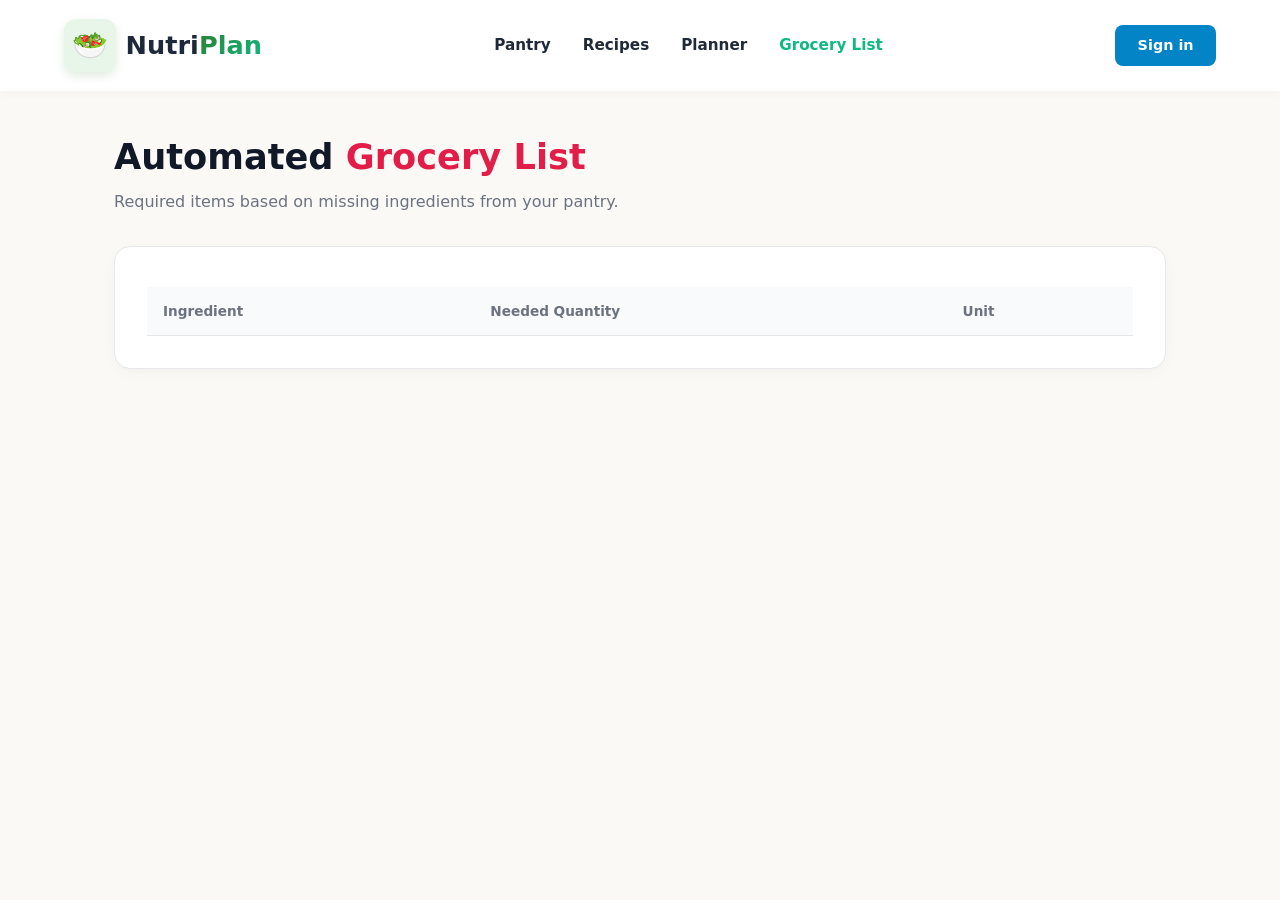
==== grocery.html @ 01946815 "Add files via upload" ====
<!DOCTYPE html>
<html lang="en">
<head>
    <meta charset="UTF-8">
    <meta name="viewport" content="width=device-width, initial-scale=1.0">
    <title>NutriPlan - Grocery List</title>
    <link rel="stylesheet" href="styles.css">
</head>
<body>

    <header class="navbar">
        <a href="index.html" class="logo">
            <span class="logo-icon">🥗</span>
            <span class="logo-text">Nutri<span class="highlight-plan">Plan</span></span>
        </a>
        <nav class="nav-links">
            <a href="pantry.html">Pantry</a>
            <a href="recipes.html">Recipes</a>
            <a href="planner.html">Planner</a>
            <a href="grocery.html" class="active">Grocery List</a>
        </nav>
        <a href="login.html" class="btn-signin">Sign in</a>
    </header>

    <main class="page-container">
        <header class="page-header">
            <h1 class="page-title">Automated <span class="highlight">Grocery List</span></h1>
            <p class="page-subtitle">Required items based on missing ingredients from your pantry.</p>
        </header>

        <section class="card-section">
            <table class="data-table">
                <thead>
                    <tr>
                        <th>Ingredient</th>
                        <th>Needed Quantity</th>
                        <th>Unit</th>
                    </tr>
                </thead>
                <tbody id="grocery-table-body">
                    <!-- Dynamic shopping list items -->
                </tbody>
            </table>
        </section>
    </main>

</body>
</html>
---- styles.css ----
:root {
    --bg-main: #FAF9F6;
    --sidebar-bg: #1A202C;
    --primary-emerald: #10B981;
    --primary-emerald-hover: #059669;
    --accent-orange: #F59E0B;
    --text-primary: #1F2937;
    --text-muted: #6B7280;
    --card-bg: #FFFFFF;
    --border-color: #E5E7EB;
    --danger-red: #EF4444;
}

* {
    box-sizing: border-box;
    margin: 0;
    padding: 0;
}

body {
    font-family: system-ui, -apple-system, BlinkMacSystemFont, 'Segoe UI', Roboto, sans-serif;
    background-color: var(--bg-main);
    color: var(--text-primary);
    line-height: 1.5;
}

/* Header & Navbar */
.navbar {
    display: flex;
    justify-content: space-between;
    align-items: center;
    padding: 1.2rem 4rem;
    background-color: #FFFFFF;
    box-shadow: 0 2px 10px rgba(0, 0, 0, 0.03);
}

.logo {
    display: flex;
    align-items: center;
    gap: 0.6rem;
    text-decoration: none;
    font-size: 1.6rem;
    font-weight: 800;
    color: #1E293B;
}

.logo-icon {
    font-size: 1.8rem;
    background: #E8F5E9;
    padding: 0.3rem 0.5rem;
    border-radius: 12px;
    display: inline-flex;
    align-items: center;
    justify-content: center;
    box-shadow: 0 4px 10px rgba(46, 125, 50, 0.15);
}

.highlight-plan {
    background-image: linear-gradient(135deg, #2E7D32, #10B981);
    -webkit-background-clip: text;
    background-clip: text;
    -webkit-text-fill-color: transparent;
    font-weight: 900;
}

.nav-links {
    display: flex;
    gap: 2rem;
}

.nav-links a {
    text-decoration: none;
    color: var(--text-primary);
    font-weight: 600;
    font-size: 0.95rem;
    transition: color 0.2s;
}

.nav-links a.active,
.nav-links a:hover {
    color: var(--primary-emerald);
}

.btn-signin {
    background-color: #0284C7;
    color: #FFFFFF;
    padding: 0.6rem 1.4rem;
    border-radius: 8px;
    text-decoration: none;
    font-weight: 600;
    font-size: 0.9rem;
}

/* Page Layouts for Subpages */
.page-container {
    max-width: 1100px;
    margin: 2.5rem auto;
    padding: 0 1.5rem;
}

.page-header {
    margin-bottom: 2rem;
}

.page-title {
    font-size: 2.2rem;
    font-weight: 800;
    color: #111827;
}

.page-subtitle {
    color: var(--text-muted);
    font-size: 1rem;
    margin-top: 0.4rem;
}

.highlight {
    color: #E11D48;
}

/* Grids and Cards */
.content-split {
    display: grid;
    grid-template-columns: 1fr 1fr;
    gap: 2rem;
    align-items: start;
}

.card-section {
    background: #FFFFFF;
    padding: 2rem;
    border-radius: 16px;
    border: 1px solid var(--border-color);
    box-shadow: 0 4px 15px rgba(0, 0, 0, 0.03);
    margin-bottom: 1.5rem;
}

.card-section h2 {
    font-size: 1.25rem;
    margin-bottom: 1rem;
    color: #1F2937;
}

/* Forms & Inputs Styling */
.form-group {
    margin-bottom: 1.25rem;
    display: flex;
    flex-direction: column;
    gap: 0.4rem;
}

.form-group label {
    font-weight: 600;
    font-size: 0.9rem;
    color: var(--text-primary);
}

.form-group input,
.form-group select,
.form-group textarea {
    width: 100%;
    padding: 0.75rem 1rem;
    border: 1px solid var(--border-color);
    border-radius: 10px;
    font-size: 0.95rem;
    outline: none;
    background-color: #FAF9F6;
    transition: border-color 0.2s, background-color 0.2s;
}

.form-group input:focus,
.form-group select:focus,
.form-group textarea:focus {
    border-color: var(--primary-emerald);
    background-color: #FFFFFF;
}

.form-grid {
    display: grid;
    grid-template-columns: repeat(3, 1fr) auto;
    gap: 1rem;
    align-items: end;
}

.form-grid-2 {
    display: grid;
    grid-template-columns: 1fr 1fr;
    gap: 1rem;
}

/* Buttons */
.btn-submit {
    background-color: var(--primary-emerald);
    color: #FFFFFF;
    border: none;
    padding: 0.75rem 1.5rem;
    border-radius: 10px;
    font-weight: 600;
    font-size: 0.95rem;
    cursor: pointer;
    transition: background-color 0.2s;
}

.btn-submit:hover {
    background-color: var(--primary-emerald-hover);
}

.full-width {
    width: 100%;
    margin-top: 0.5rem;
}

/* Dynamic Content Display Boxes */
.result-box {
    background: #F8FAFC;
    border: 1px dashed #CBD5E1;
    padding: 1.5rem;
    border-radius: 12px;
    min-height: 180px;
    color: var(--text-muted);
    line-height: 1.6;
    white-space: pre-line;
}

/* Tables for Pantry & Grocery */
.data-table {
    width: 100%;
    border-collapse: collapse;
    margin-top: 0.5rem;
}

.data-table th {
    background-color: #F8FAFC;
    text-align: left;
    padding: 0.85rem 1rem;
    font-size: 0.85rem;
    font-weight: 700;
    color: var(--text-muted);
    border-bottom: 1px solid var(--border-color);
}

.data-table td {
    padding: 0.85rem 1rem;
    border-bottom: 1px solid var(--border-color);
    font-size: 0.9rem;
}

/* Homepage Hero Styles */
.hero-container {
    display: grid;
    grid-template-columns: 1.2fr 1fr;
    align-items: center;
    gap: 3rem;
    max-width: 1200px;
    margin: 3rem auto;
    padding: 0 2rem;
}

.hero-title {
    font-size: 3.2rem;
    font-weight: 900;
    line-height: 1.15;
    color: #111827;
    margin-bottom: 1.5rem;
}

.hero-description {
    font-size: 1.15rem;
    color: var(--text-muted);
    line-height: 1.6;
    margin-bottom: 2rem;
}

.hero-image-section {
    position: relative;
    display: flex;
    justify-content: center;
    align-items: center;
}

.illustration-bg {
    position: relative;
    width: 100%;
    display: flex;
    justify-content: center;
}

.main-person-img {
    width: 380px;
    max-width: 100%;
    height: auto;
    display: block;
    filter: drop-shadow(0 15px 25px rgba(0, 0, 0, 0.06));
    animation: float 4s ease-in-out infinite;
}

@keyframes float {
    0% { transform: translateY(0px); }
    50% { transform: translateY(-12px); }
    100% { transform: translateY(0px); }
}

.badge-float {
    background: #FFFFFF;
    border-radius: 50%;
    padding: 0.75rem;
    box-shadow: 0 10px 20px rgba(0, 0, 0, 0.08);
    display: flex;
    align-items: center;
    justify-content: center;
    width: 50px;
    height: 50px;
    position: absolute;
    z-index: 2;
}

.badge-bottom-left { left: 20px; bottom: 20px; }
.badge-top-right { right: 20px; top: 20px; }

.subscribe-form {
    display: flex;
    gap: 0.5rem;
    margin-bottom: 2rem;
    background: #FFFFFF;
    padding: 0.4rem;
    border-radius: 10px;
    border: 1px solid var(--border-color);
}

.subscribe-form input {
    border: none;
    outline: none;
    padding: 0.8rem 1rem;
    flex: 1;
    font-size: 0.95rem;
}

.trending-section {
    display: flex;
    flex-direction: column;
    gap: 0.8rem;
}

.trending-title {
    font-size: 0.85rem;
    font-weight: 700;
    color: var(--text-muted);
    text-transform: uppercase;
}

.tags-group {
    display: flex;
    gap: 0.6rem;
}

.tag {
    background: #E2E8F0;
    color: var(--text-primary);
    text-decoration: none;
    padding: 0.4rem 0.9rem;
    border-radius: 20px;
    font-size: 0.85rem;
    font-weight: 600;
}
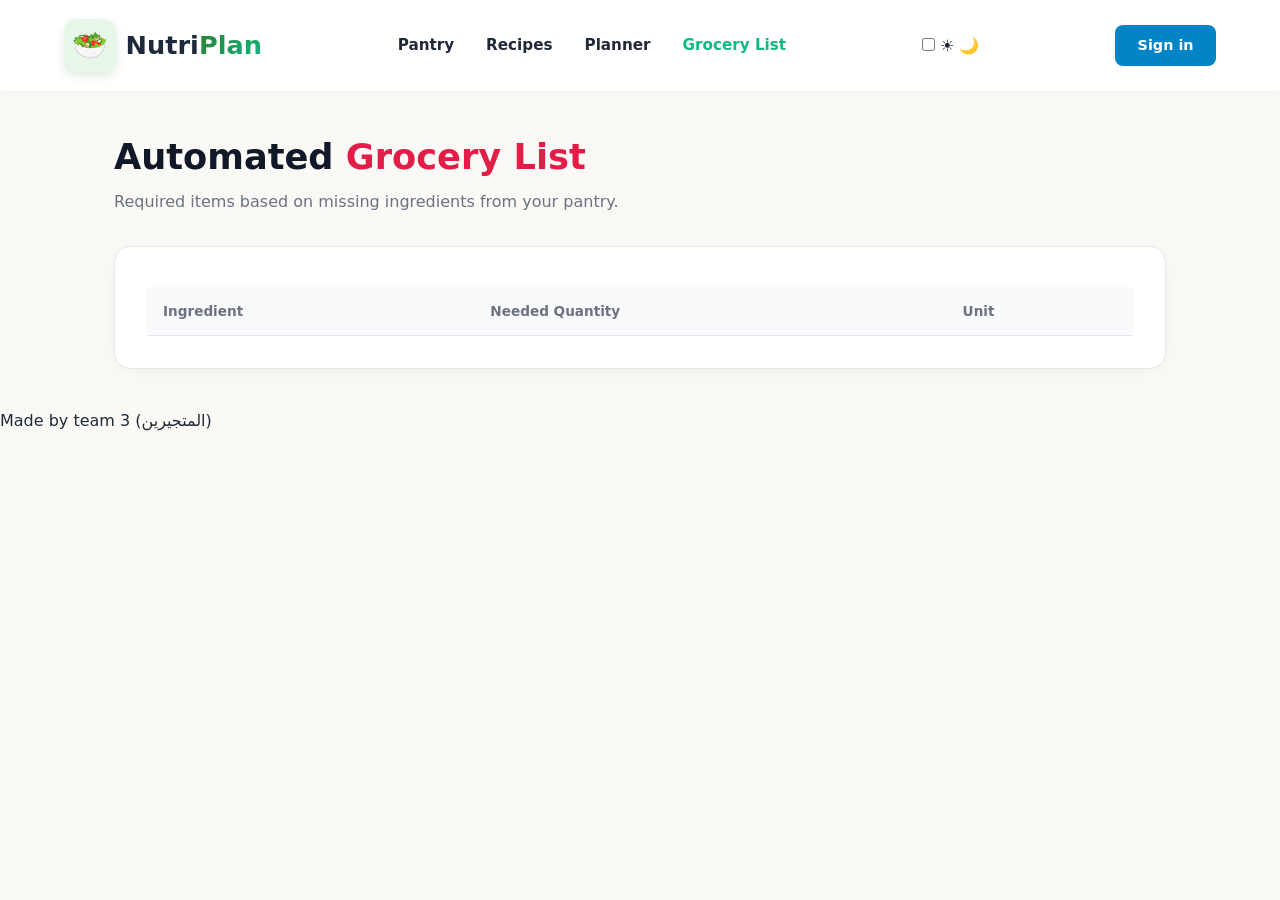
==== commit 1d44f9c1: "Update grocery.html" ====
--- a/grocery.html
+++ b/grocery.html
@@ -9,6 +9,7 @@
 <body>
 
     <header class="navbar">
+       
         <a href="index.html" class="logo">
             <span class="logo-icon">🥗</span>
             <span class="logo-text">Nutri<span class="highlight-plan">Plan</span></span>
@@ -19,6 +20,13 @@
             <a href="planner.html">Planner</a>
             <a href="grocery.html" class="active">Grocery List</a>
         </nav>
+        <label class="theme-switch" for="theme-toggle">
+    <input type="checkbox" id="theme-toggle">
+    <span class="slider round">
+        <span class="icon sun-icon">☀️</span>
+        <span class="icon moon-icon">🌙</span>
+    </span>
+</label>
         <a href="login.html" class="btn-signin">Sign in</a>
     </header>
 
@@ -43,6 +51,12 @@
             </table>
         </section>
     </main>
+    <script src="dark-mode.js"></script>
+    <footer class="site-footer">
+    <div class="footer-container">
+        <p class="copyright-text">Made by team 3 (المتجيرين)</p>
+    </div>
+</footer>
 
 </body>
-</html>+</html>
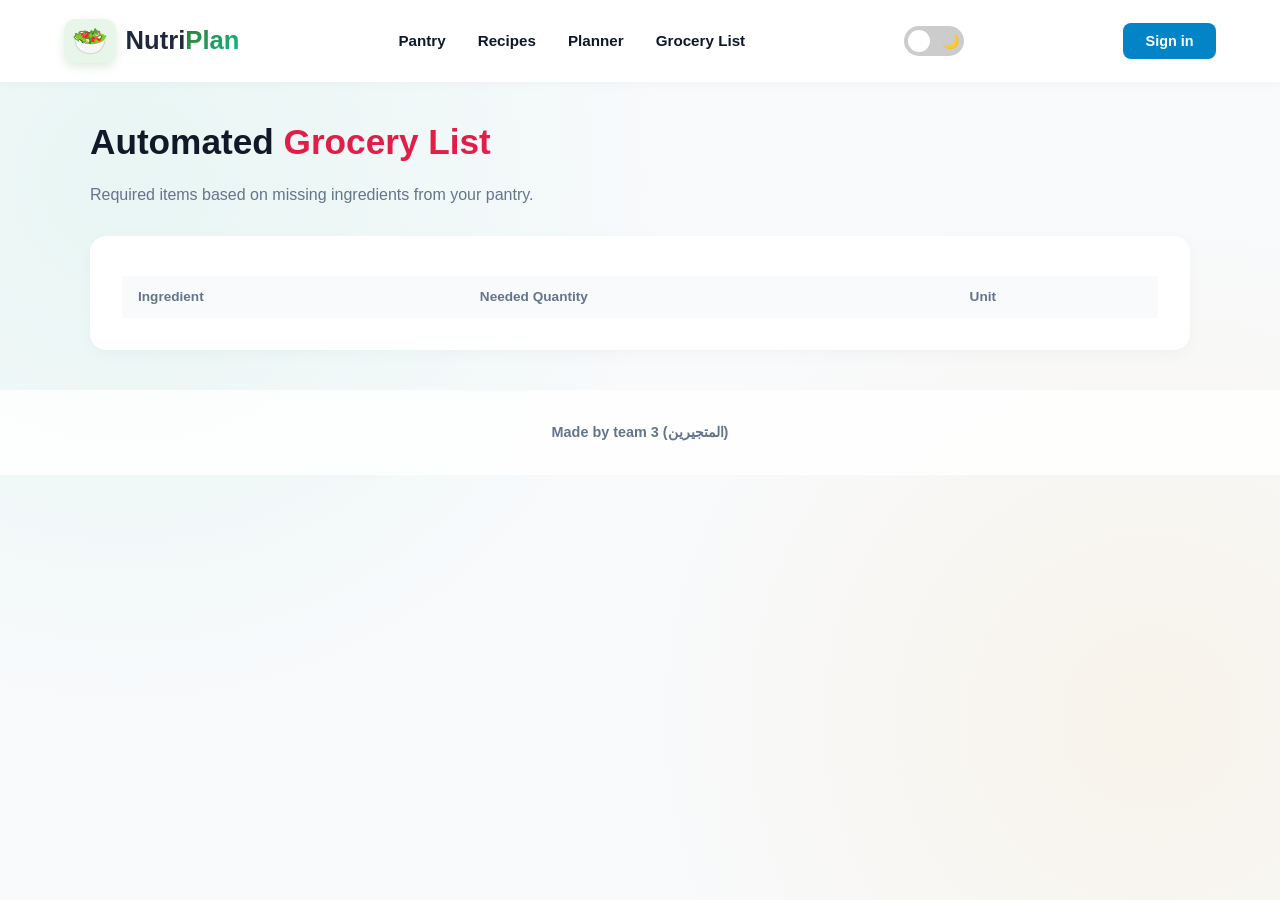
==== commit b6245016: "Add grocery.js for dynamic grocery list functionality Added grocery.js script for dynamic functional" ====
--- a/grocery.html
+++ b/grocery.html
@@ -9,7 +9,6 @@
 <body>
 
     <header class="navbar">
-       
         <a href="index.html" class="logo">
             <span class="logo-icon">🥗</span>
             <span class="logo-text">Nutri<span class="highlight-plan">Plan</span></span>
@@ -21,12 +20,12 @@
             <a href="grocery.html" class="active">Grocery List</a>
         </nav>
         <label class="theme-switch" for="theme-toggle">
-    <input type="checkbox" id="theme-toggle">
-    <span class="slider round">
-        <span class="icon sun-icon">☀️</span>
-        <span class="icon moon-icon">🌙</span>
-    </span>
-</label>
+            <input type="checkbox" id="theme-toggle">
+            <span class="slider round">
+                <span class="icon sun-icon">☀️</span>
+                <span class="icon moon-icon">🌙</span>
+            </span>
+        </label>
         <a href="login.html" class="btn-signin">Sign in</a>
     </header>
 
@@ -51,12 +50,14 @@
             </table>
         </section>
     </main>
+
+    <footer class="site-footer">
+        <div class="footer-container">
+            <p class="copyright-text">Made by team 3 (المتجيرين)</p>
+        </div>
+    </footer>
+
     <script src="dark-mode.js"></script>
-    <footer class="site-footer">
-    <div class="footer-container">
-        <p class="copyright-text">Made by team 3 (المتجيرين)</p>
-    </div>
-</footer>
-
+    <script src="grocery.js"></script>
 </body>
 </html>
--- a/styles.css
+++ b/styles.css
@@ -1,30 +1,56 @@
 :root {
-    --bg-main: #FAF9F6;
-    --sidebar-bg: #1A202C;
-    --primary-emerald: #10B981;
-    --primary-emerald-hover: #059669;
-    --accent-orange: #F59E0B;
-    --text-primary: #1F2937;
-    --text-muted: #6B7280;
-    --card-bg: #FFFFFF;
-    --border-color: #E5E7EB;
-    --danger-red: #EF4444;
-}
-
-* {
-    box-sizing: border-box;
+    --bg-main: #f8fafc;
+    --card-bg: rgba(255, 255, 255, 0.85);
+    --card-border: rgba(226, 232, 240, 0.8);
+    --primary-color: #10b981;
+    --accent-color: #f59e0b; 
+    --text-primary: #0f172a;
+    --text-muted: #64748b;
+}
+
+body {
     margin: 0;
     padding: 0;
-}
-
-body {
-    font-family: system-ui, -apple-system, BlinkMacSystemFont, 'Segoe UI', Roboto, sans-serif;
+    font-family: 'Segoe UI', Tahoma, Geneva, Verdana, sans-serif;
+    color: var(--text-primary);
     background-color: var(--bg-main);
-    color: var(--text-primary);
-    line-height: 1.5;
-}
-
-/* Header & Navbar */
+    
+  
+    background-image: 
+        radial-gradient(#10b981 0.65px, transparent 0.65px),
+        radial-gradient(circle at 10% 20%, rgba(16, 185, 129, 0.07) 0%, transparent 40%),
+        radial-gradient(circle at 90% 80%, rgba(245, 158, 11, 0.07) 0%, transparent 40%);
+    background-size: 20px 20px, 100% 100%, 100% 100%;
+    background-attachment: fixed;
+    min-height: 100vh;
+}
+
+.card, .container-box, section {
+    background: var(--card-bg);
+    backdrop-filter: blur(12px);
+    -webkit-backdrop-filter: blur(12px);
+    border: 1px solid var(--card-border);
+    border-radius: 16px;
+    box-shadow: 0 10px 25px -5px rgba(0, 0, 0, 0.04), 0 8px 10px -6px rgba(0, 0, 0, 0.02);
+}
+
+
+.card-section, .hero-container, section {
+    background: var(--card-bg);
+    border: 1px solid var(--card-border);
+    border-radius: 16px;
+    box-shadow: 0 10px 25px -5px rgba(0, 0, 0, 0.05), 0 8px 10px -6px rgba(0, 0, 0, 0.01);
+}
+
+.card, .container-box, section {
+    background: var(--card-bg);
+    backdrop-filter: blur(10px);
+    -webkit-backdrop-filter: blur(10px);
+    border: 1px solid var(--card-border);
+    border-radius: 16px;
+    box-shadow: 0 8px 32px 0 rgba(0, 0, 0, 0.05);
+}
+
 .navbar {
     display: flex;
     justify-content: space-between;
@@ -91,7 +117,6 @@
     font-size: 0.9rem;
 }
 
-/* Page Layouts for Subpages */
 .page-container {
     max-width: 1100px;
     margin: 2.5rem auto;
@@ -118,7 +143,6 @@
     color: #E11D48;
 }
 
-/* Grids and Cards */
 .content-split {
     display: grid;
     grid-template-columns: 1fr 1fr;
@@ -141,7 +165,6 @@
     color: #1F2937;
 }
 
-/* Forms & Inputs Styling */
 .form-group {
     margin-bottom: 1.25rem;
     display: flex;
@@ -188,7 +211,6 @@
     gap: 1rem;
 }
 
-/* Buttons */
 .btn-submit {
     background-color: var(--primary-emerald);
     color: #FFFFFF;
@@ -210,7 +232,6 @@
     margin-top: 0.5rem;
 }
 
-/* Dynamic Content Display Boxes */
 .result-box {
     background: #F8FAFC;
     border: 1px dashed #CBD5E1;
@@ -222,7 +243,6 @@
     white-space: pre-line;
 }
 
-/* Tables for Pantry & Grocery */
 .data-table {
     width: 100%;
     border-collapse: collapse;
@@ -245,7 +265,6 @@
     font-size: 0.9rem;
 }
 
-/* Homepage Hero Styles */
 .hero-container {
     display: grid;
     grid-template-columns: 1.2fr 1fr;
@@ -361,4 +380,270 @@
     border-radius: 20px;
     font-size: 0.85rem;
     font-weight: 600;
-}+}
+
+body.dark-mode {
+    --bg-main: #0F172A;
+    --sidebar-bg: #020617;
+    --text-primary: #F8FAFC;
+    --text-muted: #94A3B8;
+    --card-bg: #1E293B;
+    --border-color: #334155;
+    background-color: #0F172A;
+    color: #F8FAFC;
+}
+
+body.dark-mode .navbar,
+body.dark-mode .card-section,
+body.dark-mode .subscribe-form,
+body.dark-mode .hero-container,
+body.dark-mode .floating-card {
+    background-color: #1E293B;
+    border-color: #334155;
+    color: #F8FAFC;
+}
+
+body.dark-mode .page-title,
+body.dark-mode .card-section h2,
+body.dark-mode .hero-title,
+body.dark-mode .logo {
+    color: #F8FAFC;
+}
+
+body.dark-mode .hero-subtitle,
+body.dark-mode .text-muted {
+    color: #94A3B8;
+}
+
+body.dark-mode .form-group input,
+body.dark-mode .form-group select,
+body.dark-mode .form-group textarea,
+body.dark-mode .result-box,
+body.dark-mode input[type="text"],
+body.dark-mode input[type="number"] {
+    background-color: #0F172A;
+    color: #F8FAFC;
+    border-color: #334155;
+}
+
+body.dark-mode .data-table th {
+    background-color: #0F172A;
+    color: #94A3B8;
+    border-bottom-color: #334155;
+}
+
+body.dark-mode .data-table td {
+    border-bottom-color: #334155;
+    color: #E2E8F0;
+}
+
+.theme-switch {
+  position: relative;
+  display: inline-block;
+  width: 60px;
+  height: 30px;
+}
+
+.theme-switch input {
+  opacity: 0;
+  width: 0;
+  height: 0;
+}
+
+.slider {
+  position: absolute;
+  cursor: pointer;
+  top: 0;
+  left: 0;
+  right: 0;
+  bottom: 0;
+  background-color: #ccc;
+  transition: 0.4s;
+  display: flex;
+  align-items: center;
+  justify-content: space-between;
+  padding: 0 5px;
+}
+
+.slider.round {
+  border-radius: 34px;
+}
+
+.slider.round:before {
+  position: absolute;
+  content: "";
+  height: 22px;
+  width: 22px;
+  left: 4px;
+  bottom: 4px;
+  background-color: white;
+  transition: 0.4s;
+  border-radius: 50%;
+  z-index: 2;
+}
+
+input:checked + .slider {
+  background-color: #334155;
+}
+
+input:checked + .slider:before {
+  transform: translateX(30px);
+}
+
+.icon {
+  font-size: 14px;
+  z-index: 1;
+  user-select: none;
+}
+
+.site-footer {
+    width: 100%;
+    background-color: var(--card-bg);
+    border-top: 1px solid var(--border-color);
+    padding: 1.25rem 0;
+    margin-top: auto;
+    text-align: center;
+}
+
+.footer-container {
+    max-width: 1200px;
+    margin: 0 auto;
+    padding: 0 1rem;
+}
+
+.copyright-text {
+    color: var(--text-muted);
+    font-size: 0.9rem;
+    font-weight: 600;
+}
+
+.hero-section {
+    display: flex;
+    flex-direction: column;
+    align-items: center;
+    justify-content: center;
+    text-align: center;
+    padding: 3rem 1.5rem 4rem 1.5rem;
+    min-height: calc(100vh - 80px);
+    position: relative;
+}
+
+.hero-image-wrapper {
+    max-width: 420px;
+    margin-bottom: 2rem;
+    position: relative;
+}
+
+.main-illustration {
+    width: 100%;
+    height: auto;
+    object-fit: contain;
+}
+
+.hero-content {
+    max-width: 750px;
+}
+
+.hero-title {
+    font-size: 2.8rem;
+    margin-bottom: 1rem;
+    line-height: 1.2;
+}
+
+.hero-subtitle {
+    font-size: 1.15rem;
+    color: var(--text-muted);
+    margin-bottom: 2rem;
+    line-height: 1.6;
+}
+
+.hero-buttons {
+    display: flex;
+    gap: 1rem;
+    justify-content: center;
+}
+
+.scroll-down-indicator {
+    margin-top: 3rem;
+    display: flex;
+    flex-direction: column;
+    align-items: center;
+    gap: 0.3rem;
+    color: var(--text-muted);
+    font-size: 0.85rem;
+    font-weight: 500;
+}
+
+.scroll-down-indicator .arrow {
+    font-size: 1.2rem;
+    animation: bounce 1.8s infinite;
+}
+
+@keyframes bounce {
+    0%, 20%, 50%, 80%, 100% { transform: translateY(0); }
+    40% { transform: translateY(-8px); }
+    60% { transform: translateY(-4px); }
+}
+
+.about-section {
+    background-color: var(--card-bg);
+    border-top: 1px solid var(--border-color);
+    padding: 5rem 1.5rem;
+    width: 100%;
+}
+
+.about-container {
+    max-width: 1100px;
+    margin: 0 auto;
+    text-align: center;
+}
+
+.section-title {
+    font-size: 2.2rem;
+    margin-bottom: 1rem;
+}
+
+.section-description {
+    max-width: 700px;
+    margin: 0 auto 3.5rem auto;
+    color: var(--text-muted);
+    font-size: 1.1rem;
+    line-height: 1.7;
+}
+
+.features-grid {
+    display: grid;
+    grid-template-columns: repeat(auto-fit, minmax(240px, 1fr));
+    gap: 2rem;
+    text-align: left;
+}
+
+.feature-card {
+    background-color: var(--bg-color);
+    border: 1px solid var(--border-color);
+    border-radius: 12px;
+    padding: 2rem;
+    transition: transform 0.3s ease, box-shadow 0.3s ease;
+}
+
+.feature-card:hover {
+    transform: translateY(-5px);
+    box-shadow: 0 10px 25px rgba(0, 0, 0, 0.05);
+}
+
+.feature-icon {
+    font-size: 2.2rem;
+    margin-bottom: 1rem;
+}
+
+.feature-card h3 {
+    font-size: 1.25rem;
+    margin-bottom: 0.6rem;
+    color: var(--text-color);
+}
+
+.feature-card p {
+    font-size: 0.95rem;
+    color: var(--text-muted);
+    line-height: 1.5;
+}
